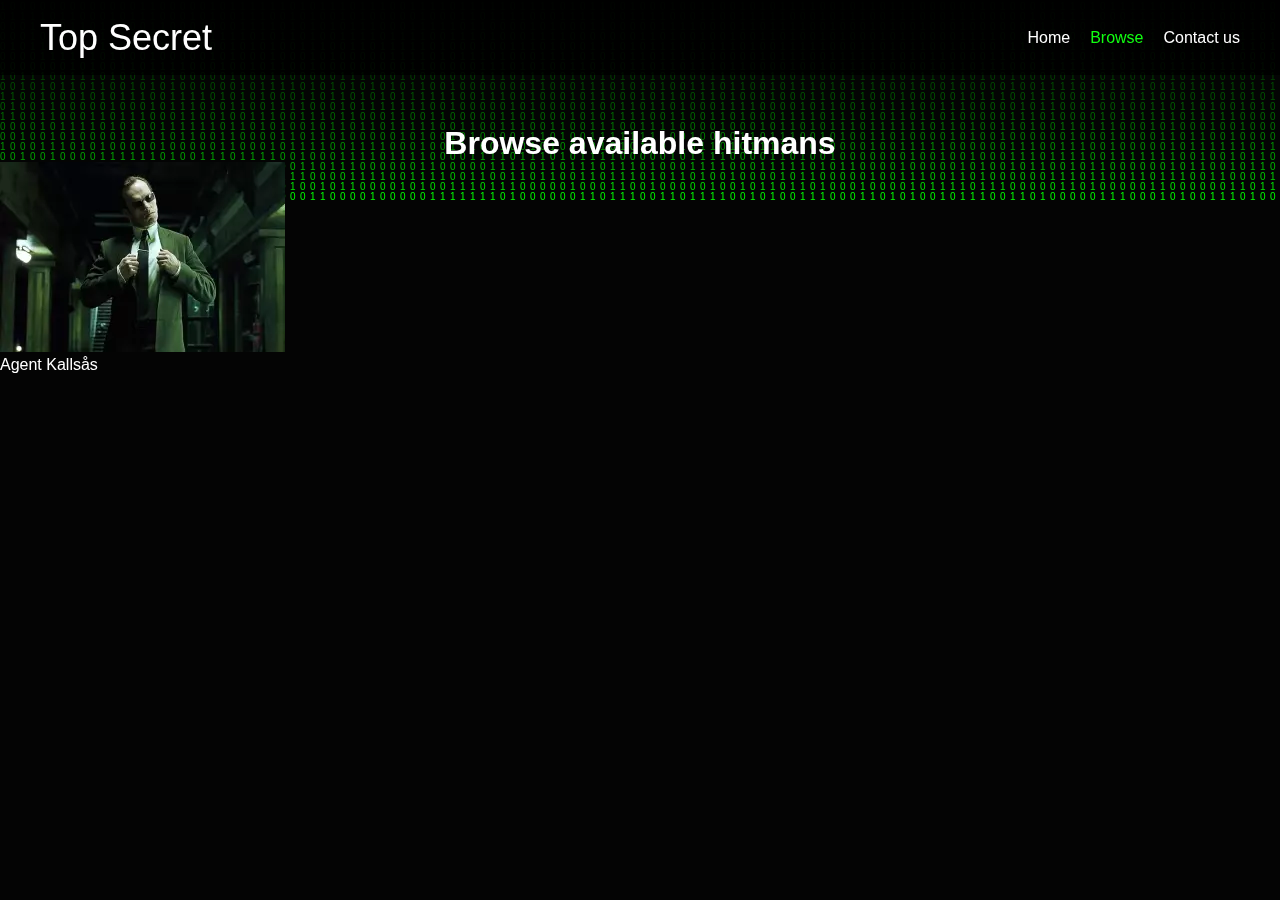
==== browse/index.html @ 87c99d01 "continue" ====
<!DOCTYPE html>
<html lang="en">
<head>
    <meta charset="UTF-8">
    <meta http-equiv="X-UA-Compatible" content="IE=edge">
    <meta name="viewport" content="width=device-width, initial-scale=1.0">
    <link rel="stylesheet" href="/css/min.css">
    <link rel="stylesheet" href="/css/browse.css">
    <script defer src="/js/matrix.js"></script>
    <title>Top Secret</title>
</head>
<body>
    <canvas id="matrix"></canvas>
    <header>
        <div class="left">
            <a href="/">Top Secret</a>
        </div>
        <div class="right">
            <ul>
                <li><a class="" href="/">Home</a></li>
                <li><a class="active" href="/browse">Browse</a></li>
                <li><a class="" href="/contact">Contact us</a></li>
            </ul>
        </div>
    </header>
    <main>
        <h1>Browse available hitmans</h1>
        <div class="wrapper">
            <div class="card">
                <div class="img"><img src="/img/kallsas.webp" alt=""></div>
                <div class="cont">
                    <p>Agent Kallsås</p>
                    <div class="stats">

                    </div>
                </div>
            </div>
        </div>
    </main>
    <footer></footer>
</body>
</html>
---- css/min.css ----
html {
    box-sizing: border-box;
    background-color: #1f1f1f
}

body {
    color: #fff;
    font-family: 'Trebuchet MS', 'Lucida Sans Unicode', 'Lucida Grande', 'Lucida Sans', Arial, sans-serif;
}

* {
    margin: 0;
    padding: 0;
    text-decoration: none;
}


.unselectable {
    -webkit-touch-callout: none;
    -webkit-user-select: none;
    -khtml-user-select: none;
    -moz-user-select: none;
    -ms-user-select: none;
    user-select: none;
}

#matrix {
    position: absolute;
    top: 0px;
    width: 100%;
    left: 0px;
    z-index: -100;
}

header {
    min-height: 75px;
    display: flex;
    align-items: center;
    justify-content: space-between;
    padding: 0 40px;
    background-color: rgba(0,0,0,0.8);
    margin-bottom: 50px;
}

header .left a {
    color: #fff;
    font-size: 2.25rem;
}

header .right ul {
    font-size: 1rem;
    display: flex;
    list-style: none;
}

header .right ul li {
    padding-left: 20px;
}

header .right ul li a {
    color: #fff;
    text-decoration: none;
}

header .right ul li .active {
    color: #11FF11;
}
---- css/browse.css ----
h1 {
    text-align: center;
}

.wrapper {
    display: flex;
}
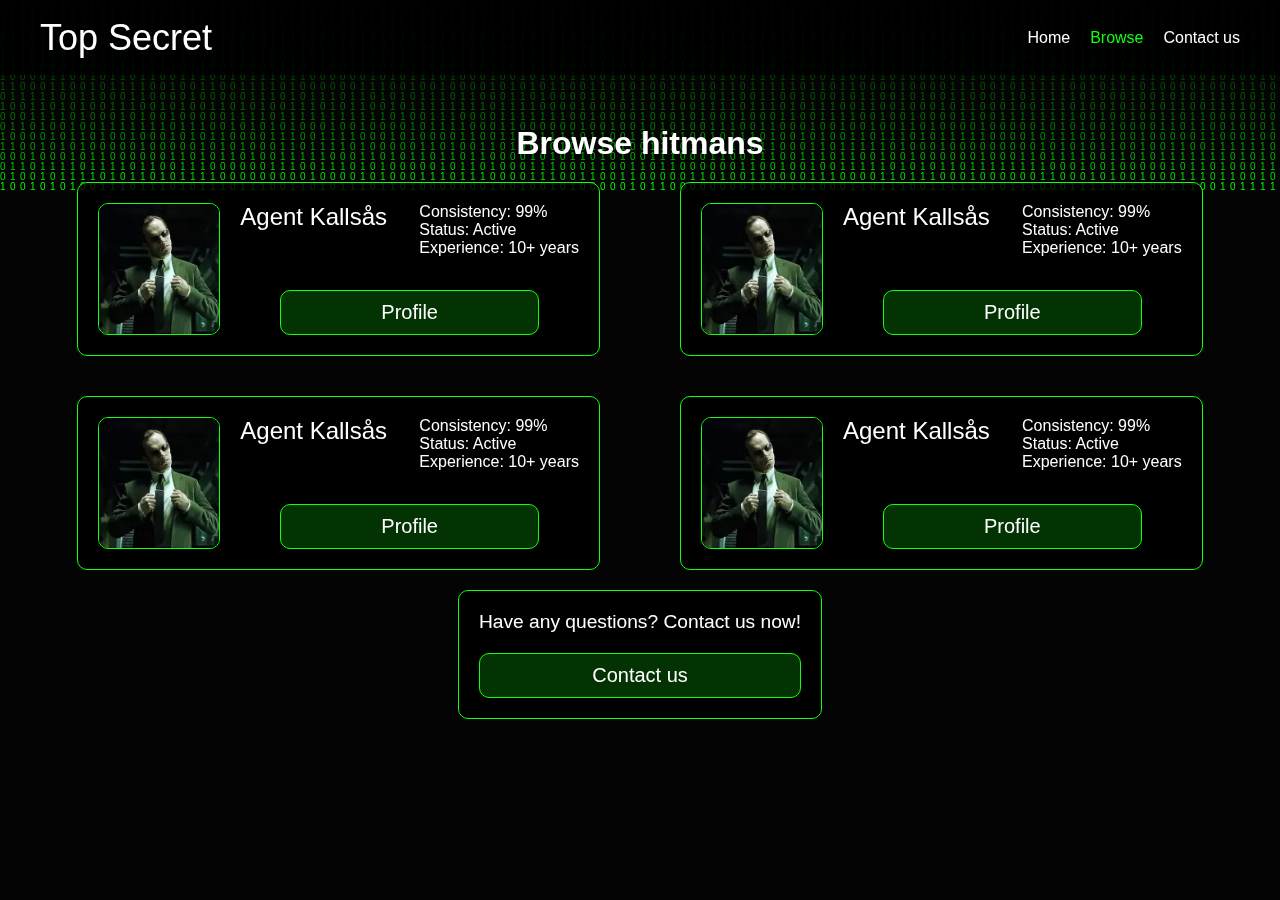
==== commit 44b0d7df: "style for browse" ====
--- a/browse/index.html
+++ b/browse/index.html
@@ -24,17 +24,68 @@
         </div>
     </header>
     <main>
-        <h1>Browse available hitmans</h1>
+        <h1>Browse hitmans</h1>
         <div class="wrapper">
             <div class="card">
-                <div class="img"><img src="/img/kallsas.webp" alt=""></div>
+                <div class="img"><img class="unselectable" src="/img/kallsas.webp" alt=""></div>
                 <div class="cont">
-                    <p>Agent Kallsås</p>
-                    <div class="stats">
-
+                    <div class="txt">
+                        <p>Agent Kallsås</p>
+                        <div class="stats">
+                            <p>Consistency: 99%</p>
+                            <p>Status: Active</p>
+                            <p>Experience: 10+ years</p>
+                        </div>
                     </div>
+                    <a class="button" href="/browse">Profile</a>
                 </div>
             </div>
+            <div class="card">
+                <div class="img"><img class="unselectable" src="/img/kallsas.webp" alt=""></div>
+                <div class="cont">
+                    <div class="txt">
+                        <p>Agent Kallsås</p>
+                        <div class="stats">
+                            <p>Consistency: 99%</p>
+                            <p>Status: Active</p>
+                            <p>Experience: 10+ years</p>
+                        </div>
+                    </div>
+                    <a class="button" href="/browse">Profile</a>
+                </div>
+            </div>
+            <div class="card">
+                <div class="img"><img class="unselectable" src="/img/kallsas.webp" alt=""></div>
+                <div class="cont">
+                    <div class="txt">
+                        <p>Agent Kallsås</p>
+                        <div class="stats">
+                            <p>Consistency: 99%</p>
+                            <p>Status: Active</p>
+                            <p>Experience: 10+ years</p>
+                        </div>
+                    </div>
+                    <a class="button" href="/browse">Profile</a>
+                </div>
+            </div>
+            <div class="card">
+                <div class="img"><img class="unselectable" src="/img/kallsas.webp" alt=""></div>
+                <div class="cont">
+                    <div class="txt">
+                        <p>Agent Kallsås</p>
+                        <div class="stats">
+                            <p>Consistency: 99%</p>
+                            <p>Status: Active</p>
+                            <p>Experience: 10+ years</p>
+                        </div>
+                    </div>
+                    <a class="button" href="/browse">Profile</a>
+                </div>
+            </div>
+        </div>
+        <div class="button-wrapper">
+            <p>Have any questions? Contact us now!</p>
+            <a class="button" href="/contact">Contact us</a>
         </div>
     </main>
     <footer></footer>
--- a/css/min.css
+++ b/css/min.css
@@ -64,4 +64,33 @@
 
 header .right ul li .active {
     color: #11FF11;
+}
+
+.wrapper-button {
+    font-size: 1.25rem;
+    display: flex;
+    flex-direction: column;
+    align-items: center;
+    margin: auto;
+    width: 80%;
+    margin-top: 40px;
+    padding: 20px;
+}
+
+.button {
+    font-size: 1.25rem;
+    color: #fff;
+    margin-top: 20px;
+    padding: 10px 100px;
+    border-radius: 10px;
+    border: 1px solid #11ff11;
+    background-color: rgba(17, 255, 17, 0.2);
+}
+
+.button:hover {
+    background-color: rgba(17, 255, 17, 0.3);
+}
+
+.button:active {
+    background-color: rgba(17, 255, 17, 0.4);
 }--- a/css/browse.css
+++ b/css/browse.css
@@ -4,4 +4,67 @@
 
 .wrapper {
     display: flex;
+    justify-content: center;
+    flex-wrap: wrap;
+}
+
+.wrapper .card {
+    display: flex;
+    border-radius: 10px;
+    border: 1px solid #11ff11;
+    background-color: rgba(0, 0, 0, 0.8);
+    padding: 20px;
+    margin: 20px 40px;
+}
+
+.wrapper .card .img {
+    display: flex;
+    justify-content: center;
+    width: 120px;
+    height: 130px;
+    overflow: hidden;
+    border: 1px solid #11ff11;
+    border-radius: 10px;
+    margin-right: 20px;
+}
+
+.wrapper .card .img img {
+    height: 120%;
+}
+
+.wrapper .card .cont {
+    display: flex;
+    flex-direction: column;
+    justify-content: space-between;
+}
+
+.wrapper .card .cont .txt {
+    display: flex;
+    justify-content: space-between;
+}
+
+.wrapper .card .cont .txt p {
+    font-size: 1.5rem;
+}
+
+.wrapper .card .cont .txt .stats p {
+    padding-left: 20px;
+    font-size: 1rem;
+}
+
+.wrapper .card .cont .button {
+    margin: 20px 40px 0 40px;
+}
+
+.button-wrapper {
+    display: flex;
+    flex-direction: column;
+    width: fit-content;
+    margin: auto;
+    text-align: center;
+    border: 1px solid #11ff11;
+    border-radius: 10px;
+    background-color: rgba(0, 0, 0, 0.8);
+    padding: 20px;
+    font-size: 1.2rem;
 }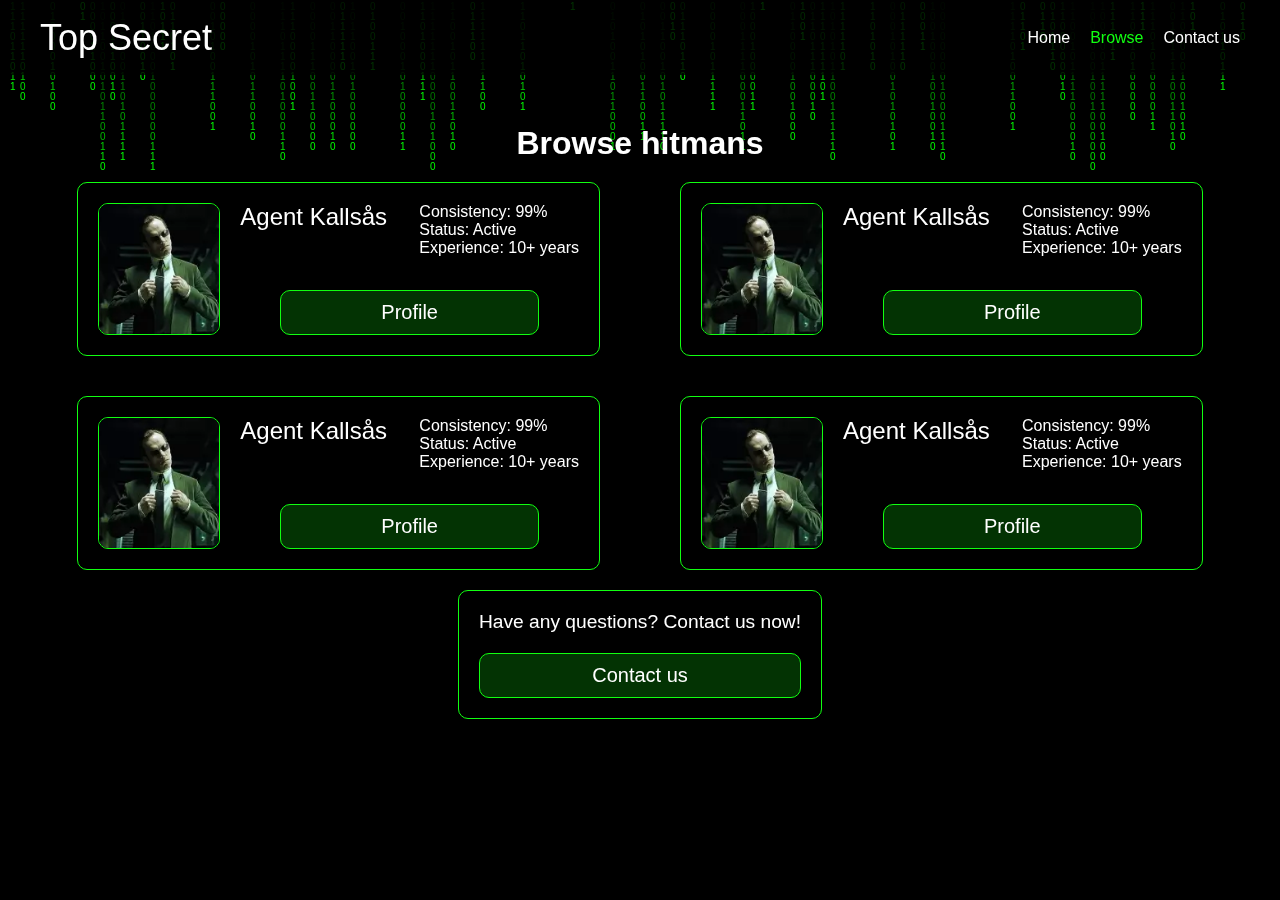
==== commit eab3390e: "fixed name flaw and changed link" ====
--- a/browse/index.html
+++ b/browse/index.html
@@ -10,7 +10,6 @@
     <title>Top Secret</title>
 </head>
 <body>
-    <canvas id="matrix"></canvas>
     <header>
         <div class="left">
             <a href="/">Top Secret</a>
@@ -37,7 +36,7 @@
                             <p>Experience: 10+ years</p>
                         </div>
                     </div>
-                    <a class="button" href="/browse">Profile</a>
+                    <a class="button" href="/browse/agent/?id=7820b0fb-7e41-4dbb-902e-4db874785966">Profile</a>
                 </div>
             </div>
             <div class="card">
@@ -51,7 +50,7 @@
                             <p>Experience: 10+ years</p>
                         </div>
                     </div>
-                    <a class="button" href="/browse">Profile</a>
+                    <a class="button" href="/browse/agent/">Profile</a>
                 </div>
             </div>
             <div class="card">
@@ -65,7 +64,7 @@
                             <p>Experience: 10+ years</p>
                         </div>
                     </div>
-                    <a class="button" href="/browse">Profile</a>
+                    <a class="button" href="/browse/agent/">Profile</a>
                 </div>
             </div>
             <div class="card">
@@ -79,7 +78,7 @@
                             <p>Experience: 10+ years</p>
                         </div>
                     </div>
-                    <a class="button" href="/browse">Profile</a>
+                    <a class="button" href="/browse/agent/">Profile</a>
                 </div>
             </div>
         </div>
--- a/css/min.css
+++ b/css/min.css
@@ -1,6 +1,6 @@
 html {
     box-sizing: border-box;
-    background-color: #1f1f1f
+    background-color: #000;
 }
 
 body {
@@ -22,14 +22,6 @@
     -moz-user-select: none;
     -ms-user-select: none;
     user-select: none;
-}
-
-#matrix {
-    position: absolute;
-    top: 0px;
-    width: 100%;
-    left: 0px;
-    z-index: -100;
 }
 
 header {
